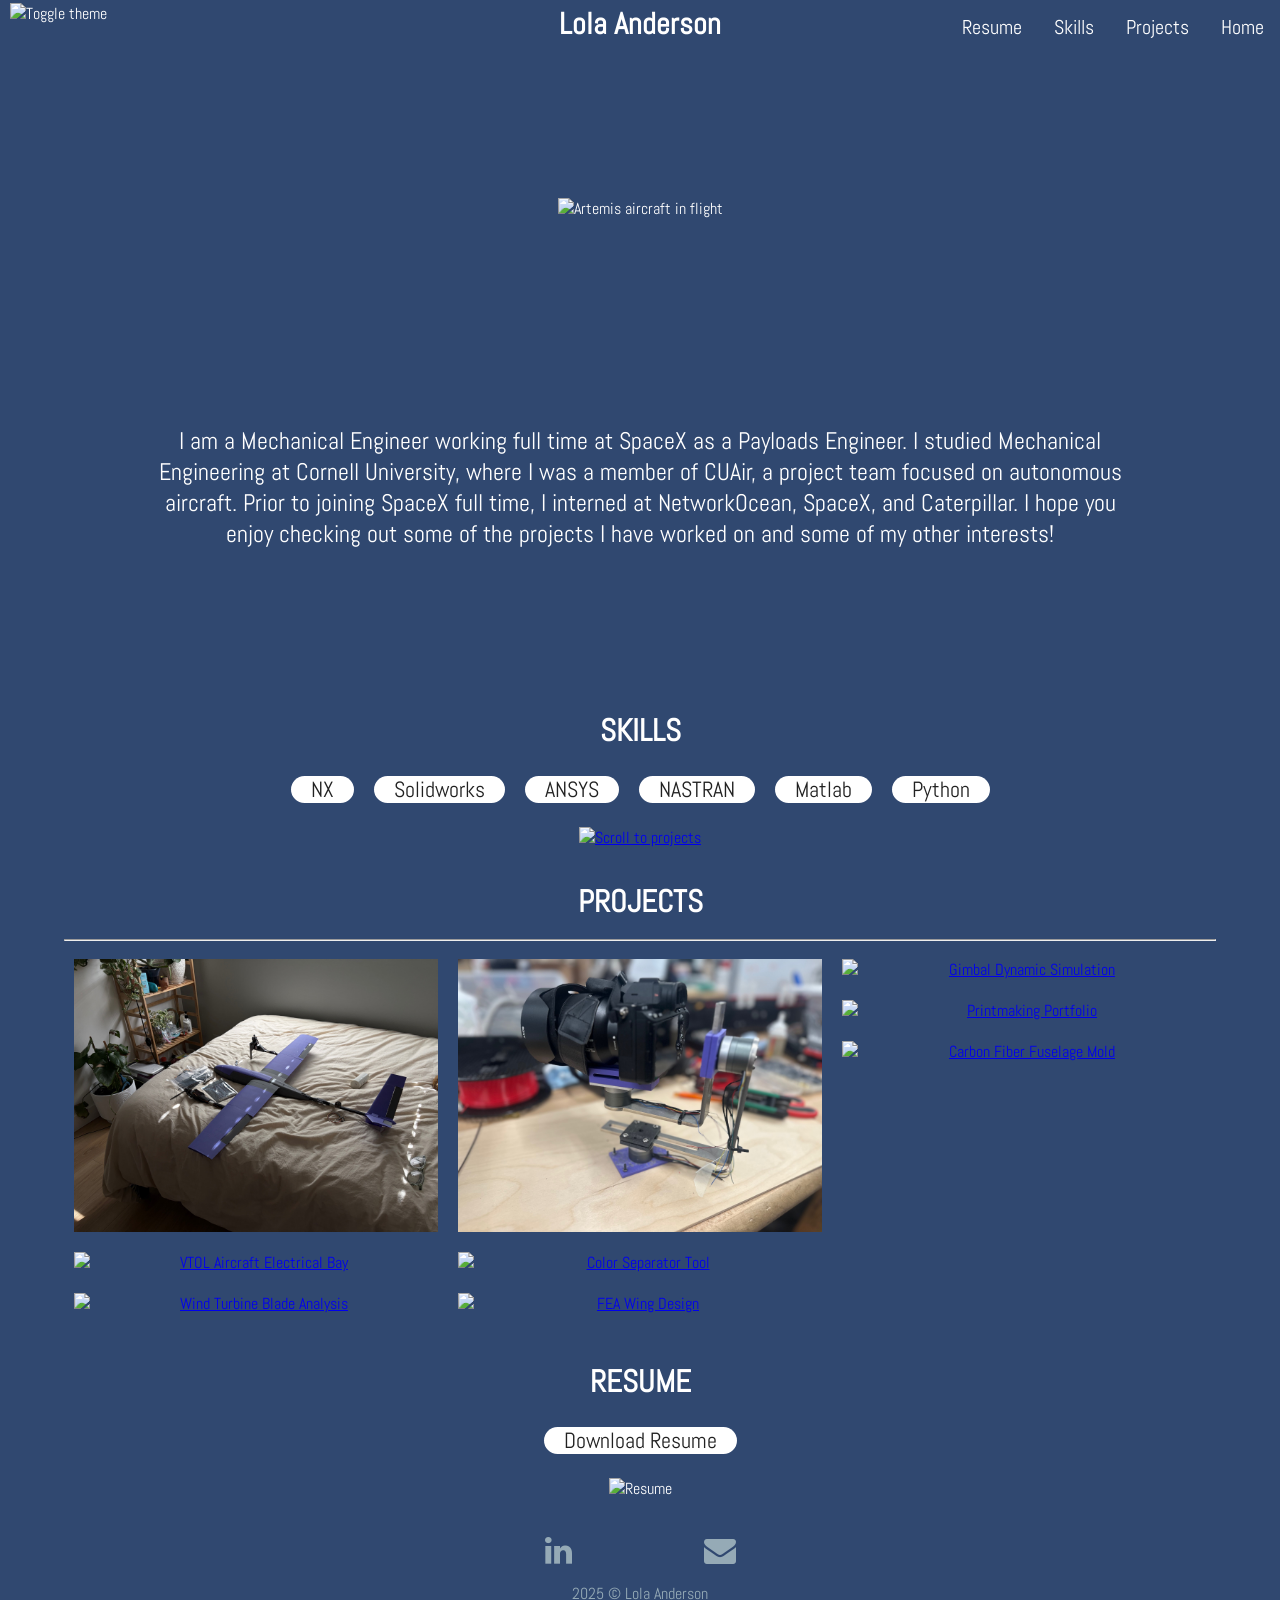
==== index.htm @ 876ce990 "Update About Me section" ====
<!DOCTYPE html>
<html lang="en">
<head>
    <meta charset="UTF-8">
    <meta name="viewport" content="width=device-width, initial-scale=1">
    <meta name="description" content="Lola Anderson - Mechanical Engineering student at Cornell University. Portfolio showcasing engineering projects and creative work.">
    <title>Lola Anderson | Portfolio</title>
    <link rel="icon" type="image/x-icon" href="favicon.ico">
    <link rel="stylesheet" href="https://fonts.googleapis.com/css?family=Abel&display=swap">
    <link rel="stylesheet" href="https://cdnjs.cloudflare.com/ajax/libs/font-awesome/4.7.0/css/font-awesome.min.css">
    <link rel="stylesheet" href="styles.css">
</head>
<body>
    <!-- Navigation -->
    <nav class="topnav" id="myTopnav">
        <a href="index.htm">Home</a>
        <a href="#Projects">Projects</a>
        <a href="#Skills">Skills</a>
        <a href="#Resume">Resume</a>
        <a href="javascript:void(0);" class="icon" onclick="toggleMobileNav()">
            <i class="fa fa-bars"></i>
        </a>
        <div class="left">
            <img id="toggle"
                 src="icons_and_such/icons8-light-mode-78.png"
                 alt="Toggle theme"
                 class="toggle-button"
                 onclick="toggleLightMode()"
                 width="45">
        </div>
        <div class="center">Lola Anderson</div>
    </nav>

    <!-- Hero Section -->
    <section class="row">
        <div class="col1">
            <img src="project_photos/artemis-flying-full.png"
                 alt="Artemis aircraft in flight"
                 style="height: var(--plane-height);">
        </div>
        <div class="col2">
            I am a Mechanical Engineer working full time at SpaceX as a Payloads Engineer.
            I studied Mechanical Engineering at Cornell University, where I was a member of
            CUAir, a project team focused on autonomous aircraft. Prior to joining SpaceX full
            time, I interned at NetworkOcean, SpaceX, and Caterpillar. I hope you enjoy
            checking out some of the projects I have worked on and some of my other interests!
        </div>
    </section>

    <!-- Skills Section -->
    <section class="main" id="content">
        <h2 id="Skills">SKILLS</h2>
        <span class="tag-cloud">NX</span>
        <span class="tag-cloud">Solidworks</span>
        <span class="tag-cloud">ANSYS</span>
        <span class="tag-cloud">NASTRAN</span>
        <span class="tag-cloud">Matlab</span>
        <span class="tag-cloud">Python</span>

        <a href="#Projects">
            <p style="text-align: center;">
                <img id="next"
                     src="icons_and_such/icons8-chevron-down-white.png"
                     alt="Scroll to projects"
                     style="height: 5vh; width: 5vh;">
            </p>
        </a>
    </section>

    <!-- Projects Section -->
    <section class="main" id="Projects">
        <h2>PROJECTS</h2>
        <hr>

        <div class="row-proj">
            <!-- Column 1 (Left) -->
            <div class="portfolio_col">
                <a href="dragonfly.html">
                    <div class="container">
                        <img src="project_photos/Dragonfly/IMG_1763.JPG" alt="Dragonfly Project" class="image">
                        <div class="middle">
                            <div class="text">Dragonfly Project</div>
                        </div>
                    </div>
                </a>

                <a href="electrical-bay.html">
                    <div class="container">
                        <img src="project_photos/ebay/DSC05755.JPG" alt="VTOL Aircraft Electrical Bay" class="image">
                        <div class="middle">
                            <div class="text">Custom VTOL Aircraft Electrical Bay</div>
                        </div>
                    </div>
                </a>

                <a href="blade-design.html">
                    <div class="container">
                        <img src="project_photos/Blade_design_project/stress_ansys.jpg" alt="Wind Turbine Blade Analysis" class="image">
                        <div class="middle">
                            <div class="text">Wind Turbine Blade Design, Optimization, and Testing</div>
                        </div>
                    </div>
                </a>
            </div>

            <!-- Column 2 (Middle) -->
            <div class="portfolio_col">
                <a href="gimbal.htm">
                    <div class="container">
                        <img src="project_photos/CameraTracker/IMG_8154.jpeg" alt="2.5 Axis Camera Gimbal" class="image">
                        <div class="middle">
                            <div class="text">2.5 Axis Gimbal</div>
                        </div>
                    </div>
                </a>

                <a href="color-seperator.html">
                    <div class="container">
                        <img src="project_photos/color_seperator/color_seperator.jpg" alt="Color Separator Tool" class="image">
                        <div class="middle">
                            <div class="text">Image Color Seperator for Risograph Printmaking</div>
                        </div>
                    </div>
                </a>

                <a href="fea-wing-des-page.html">
                    <div class="container">
                        <img src="project_photos/FEAWINGDES.jpg" alt="FEA Wing Design" class="image">
                        <div class="middle">
                            <div class="text">FEA on Plane Wing using ANSYS Optislang</div>
                        </div>
                    </div>
                </a>
            </div>

            <!-- Column 3 (Right) -->
            <div class="portfolio_col">
                <a href="dynamic-sim.html">
                    <div class="container">
                        <img src="project_photos/IDGIMBALMODEL.jpg" alt="Gimbal Dynamic Simulation" class="image">
                        <div class="middle">
                            <div class="text">Dynamic Simulation of Free Gimbal</div>
                        </div>
                    </div>
                </a>

                <a href="print-making.html">
                    <div class="container">
                        <img src="project_photos/print_making/IMG_6790.jpg" alt="Printmaking Portfolio" class="image">
                        <div class="middle">
                            <div class="text">Printmaking</div>
                        </div>
                    </div>
                </a>

                <a href="carbon-fiber-fuse.html">
                    <div class="container">
                        <img src="project_photos/fusemold2.png" alt="Carbon Fiber Fuselage Mold" class="image">
                        <div class="middle">
                            <div class="text">Carbon Fiber Fuselage Mold</div>
                        </div>
                    </div>
                </a>
            </div>
        </div>

        <!-- Resume Section -->
        <h2 id="Resume">RESUME</h2>
        <div style="text-align: center; margin-top: 10px;">
            <a href="Lola_Resume_March_2025__Website.pdf" download>
                <span class="tag-cloud">Download Resume</span>
            </a>
        </div>
        <p style="text-align: center;">
            <img src="resume.jpg" alt="Resume" style="width: var(--resume-width);">
        </p>
    </section>

    <!-- Footer -->
    <footer class="footer">
        <a href="https://www.linkedin.com/in/lola-anderson" aria-label="LinkedIn">
            <i class="fa fa-linkedin fa-2x" style="margin-right: 5%;"></i>
        </a>
        <a href="mailto:lra57@cornell.edu" aria-label="Email">
            <i class="fa fa-envelope fa-2x" style="margin-left: 5%;"></i>
        </a>
        <p>2025 &copy; Lola Anderson</p>
    </footer>

    <script src="js/main.js"></script>
</body>
</html>
---- styles.css ----
/**
 * Lola Anderson Portfolio - Main Stylesheet
 * A responsive portfolio website with dark/light theme support
 */

/* ==========================================================================
   CSS Custom Properties (Variables)
   ========================================================================== */

:root {
    /* Colors */
    --color-primary: #304870;
    --color-primary-light: #D4E9FF;
    --color-text: #ffffff;
    --color-background: #304870;
    --color-navbar: #304870;
    --color-navbar-text: #ffffff;
    --color-tag-bg: #ffffff;
    --color-tag-text: #212121;
    --color-footer: #95AAB6;

    /* Typography */
    --font-size-about: 1.7vw;
    --font-size-skills: 3.5vh;
    --font-size-tag: 2.5vh;
    --font-size-project: 1.5vw;
    --font-size-h1: 1.7vw;
    --font-size-subtitle: 1vw;

    /* Layout */
    --resume-width: 50vw;
    --plane-height: 22vw;
    --project-width: 100%;
    --project-image-size: 40%;
}

/* Light Mode Theme */
.light-mode {
    --color-text: #253450;
    --color-background: #ffffff;
    --color-navbar: #ffffff;
    --color-navbar-text: #304870;
    --color-tag-bg: #304870;
    --color-tag-text: #ffffff;
}

/* ==========================================================================
   Base Styles
   ========================================================================== */

*,
*::before,
*::after {
    box-sizing: border-box;
}

html {
    scroll-behavior: smooth;
}

body {
    font-family: 'Abel', sans-serif;
    margin: 0 auto;
    text-align: center;
    color: var(--color-text);
    background-color: var(--color-background);
    display: flex;
    flex-direction: column;
    align-items: center;
    justify-content: center;
}

::selection {
    color: var(--color-primary);
    background: var(--color-primary-light);
}

::-moz-selection {
    color: var(--color-primary);
    background: var(--color-primary-light);
}

/* ==========================================================================
   Navigation
   ========================================================================== */

.topnav {
    position: fixed;
    top: 0;
    left: 0;
    width: 100%;
    overflow: hidden;
    background-color: var(--color-navbar);
    z-index: 9999;
}

.topnav a {
    float: right;
    display: block;
    color: var(--color-navbar-text);
    text-align: right;
    padding: 14px 16px;
    text-decoration: none;
    font-size: 20px;
}

.topnav a:hover {
    background-color: #ddd;
    color: #000000;
}

.topnav .left {
    position: absolute;
    left: 0;
    padding-top: 3px;
    padding-left: 10px;
}

.topnav .center {
    position: absolute;
    top: 5px;
    left: 50%;
    transform: translateX(-50%);
    text-align: center;
    font-size: 30px;
    font-weight: bold;
}

.topnav .icon {
    display: none;
}

.toggle-button {
    cursor: pointer;
}

/* ==========================================================================
   Hero Section (About Me)
   ========================================================================== */

.row {
    display: flex;
    flex-wrap: wrap;
    text-align: center;
    justify-content: center;
    align-items: center;
    height: 77vh;
    padding-top: 12vh;
    padding-bottom: 6vh;
    max-width: 100%;
    overflow: hidden;
}

.col1 {
    flex: 50%;
    text-align: center;
    justify-content: center;
    width: 100%;
    padding: 0 2vw;
}

.col2 {
    flex: 50%;
    text-align: left;
    justify-content: center;
    font-size: var(--font-size-about);
    width: 100%;
    padding: 0 3vw 0 0;
    word-wrap: break-word;
    white-space: normal;
}

/* ==========================================================================
   Main Content Area
   ========================================================================== */

.main {
    width: 90%;
    text-align: center;
    margin: 0 auto;
}

/* ==========================================================================
   Skills Section
   ========================================================================== */

h2 {
    margin: 2vh auto;
    text-align: center;
    font-size: var(--font-size-skills);
}

.tag-cloud {
    display: inline-block;
    color: var(--color-tag-text);
    font-size: var(--font-size-tag);
    padding: 0 20px;
    border-radius: 25px;
    background-color: var(--color-tag-bg);
    margin: 8px;
    text-align: center;
}

/* ==========================================================================
   Project Grid
   ========================================================================== */

.row-proj {
    display: flex;
    flex-wrap: wrap;
    text-align: center;
    justify-content: center;
    margin: 0 auto;
    padding: 10px 0;
}

.portfolio_col {
    flex: 30%;
    text-align: center;
    justify-content: center;
    padding: 0 10px;
    margin: 0 auto;
}

/* Project Card Hover Effect */
.container {
    position: relative;
    width: 100%;
    padding-bottom: 20px;
    text-align: center;
    margin: 0 auto;
}

.container .image {
    opacity: 1;
    display: block;
    width: var(--project-width);
    height: auto;
    transition: opacity 0.5s ease;
    backface-visibility: hidden;
    position: relative;
    text-align: center;
}

.container .middle {
    transition: opacity 0.5s ease;
    opacity: 0;
    position: absolute;
    top: 50%;
    left: 50%;
    transform: translate(-50%, -57.5%);
}

.container:hover .image {
    opacity: 0.3;
}

.container:hover .middle {
    opacity: 0.8;
}

.container .text {
    background-color: var(--color-primary);
    color: #ffffff;
    font-size: var(--font-size-project);
    padding: 16px 10px;
}

/* ==========================================================================
   Project Detail Pages
   ========================================================================== */

.project-section {
    margin-top: 10vh;
    margin-bottom: 10vh;
}

.h1 {
    font-size: var(--font-size-h1);
}

.subtitle {
    font-size: var(--font-size-subtitle);
}

.proj-text {
    width: 70%;
    text-align: left;
    margin: 0 auto;
    font-size: 22px;
}

.proj-header-image {
    text-align: center;
    margin: 0 auto;
}

/* Two-Column Layout for Project Images */
.proj-row {
    display: flex;
    flex-wrap: wrap;
    padding: 0 4px;
    width: 70%;
    text-align: center;
    margin: 0 auto;
}

.proj-column-two {
    flex: 50%;
    max-width: 50%;
    padding: 0 4px;
}

.proj-column-two img {
    margin-top: 8px;
    vertical-align: middle;
    width: 100%;
}

/* PDF Embed */
.pdf {
    width: 100%;
    aspect-ratio: 4 / 3;
}

/* ==========================================================================
   Footer
   ========================================================================== */

.footer {
    width: 100%;
    padding: 20px 0;
    text-align: center;
}

.footer a {
    text-decoration: none;
}

.footer i {
    color: var(--color-footer);
    transition: opacity 0.3s ease;
}

.footer i:hover {
    opacity: 0.7;
}

.footer p {
    color: var(--color-footer);
}

/* ==========================================================================
   Responsive Design
   ========================================================================== */

/* Mobile Navigation */
@media screen and (max-width: 1000px) {
    .topnav a {
        display: none;
    }

    .topnav a.icon {
        float: right;
        display: block;
    }

    .topnav.responsive {
        position: fixed;
        top: 0;
        left: 0;
        width: 100%;
        padding-top: 40px;
        overflow: hidden;
        background-color: var(--color-navbar);
        z-index: 9999;
    }

    .topnav.responsive .icon {
        position: absolute;
        right: 0;
        top: 0;
    }

    .topnav.responsive a {
        float: none;
        display: block;
        text-align: center;
    }
}

/* Large Screens */
@media screen and (max-width: 1350px) {
    :root {
        --font-size-tag: 2.4vh;
        --resume-width: 50vw;
        --plane-height: 28vw;
        --font-size-about: 1.9vw;
        --font-size-skills: 3.4vh;
    }

    .col1 {
        flex: 100%;
    }

    .col2 {
        flex: 100%;
        text-align: center;
        padding: 3vh 3vw 0;
        margin-left: 12vh;
        margin-right: 12vh;
    }
}

/* Medium-Large Screens */
@media screen and (max-width: 1200px) {
    :root {
        --font-size-tag: 2.3vh;
        --resume-width: 55vw;
        --plane-height: 30vw;
        --font-size-about: 2.1vw;
        --font-size-skills: 3.3vh;
        --project-image-size: 70%;
    }

    .col1 {
        flex: 100%;
    }

    .col2 {
        flex: 100%;
        text-align: center;
        padding: 3vh 3vw 0;
        margin-left: 14vh;
        margin-right: 14vh;
        position: relative;
    }
}

/* Medium Screens */
@media screen and (max-width: 1000px) {
    :root {
        --font-size-tag: 2.3vh;
        --resume-width: 60vw;
        --plane-height: 30vw;
        --font-size-about: 2.3vw;
        --font-size-skills: 3.2vh;
        --font-size-project: 1.9vw;
    }

    .col1 {
        flex: 100%;
    }

    .col2 {
        flex: 100%;
        text-align: center;
        padding: 3vh 3vw 0;
        margin-left: 5vw;
        margin-right: 5vw;
    }
}

/* Small-Medium Screens */
@media screen and (max-width: 800px) {
    :root {
        --font-size-tag: 2.4vh;
        --resume-width: 65vw;
        --plane-height: 38vw;
        --font-size-about: 2.5vw;
        --font-size-skills: 3.1vh;
    }

    .col1 {
        flex: 100%;
    }

    .col2 {
        flex: 100%;
        text-align: center;
        padding: 3vh 3vw;
        margin-left: 3vw;
        margin-right: 3vw;
    }
}

/* Tablet Portrait */
@media screen and (max-width: 750px) {
    :root {
        --font-size-project: 2.5vw;
        --project-width: 70%;
    }

    .portfolio_col {
        flex: 100%;
        text-align: center;
        position: relative;
        left: 50%;
        transform: translateX(-50%);
    }
}

/* Small Tablets */
@media screen and (max-width: 700px) {
    :root {
        --font-size-tag: 2.4vh;
        --resume-width: 65vw;
        --plane-height: 37vw;
        --font-size-about: 2.65vw;
        --font-size-skills: 3.1vh;
    }

    .row {
        height: 72vh;
    }

    .col1 {
        flex: 100%;
    }

    .col2 {
        flex: 100%;
        text-align: center;
        padding: 3vh 3vw;
        margin-left: 3vw;
        margin-right: 3vw;
    }
}

/* Large Phones */
@media screen and (max-width: 600px) {
    :root {
        --font-size-tag: 2.3vh;
        --resume-width: 70vw;
        --plane-height: 45vw;
        --font-size-about: 3vw;
        --font-size-skills: 2.9vh;
        --font-size-project: 3vw;
    }

    .col1 {
        flex: 100%;
    }

    .col2 {
        flex: 100%;
        text-align: center;
        padding: 2vh 3vw 0;
        margin-left: 3vw;
        margin-right: 3vw;
    }
}

/* Medium Phones */
@media screen and (max-width: 500px) {
    :root {
        --font-size-tag: 2.4vh;
        --resume-width: 65vw;
        --plane-height: 41vw;
        --font-size-about: 3.5vw;
        --font-size-skills: 3.1vh;
    }

    .row {
        height: 72vh;
    }

    .col1 {
        flex: 100%;
    }

    .col2 {
        flex: 100%;
        text-align: center;
        padding: 3vh 3vw 0;
        margin-left: 3vw;
        margin-right: 3vw;
    }
}

/* Small Phones */
@media screen and (max-width: 420px) {
    :root {
        --font-size-tag: 2.3vh;
        --resume-width: 70vw;
        --plane-height: 45vw;
        --font-size-about: 3.7vw;
        --font-size-skills: 2.9vh;
    }

    .row {
        height: 70vh;
        padding-top: 10vh;
        padding-bottom: 3vh;
    }

    .col1 {
        flex: 100%;
    }

    .col2 {
        flex: 100%;
        text-align: center;
        padding: 0 3vw;
        margin-left: 3vw;
        margin-right: 3vw;
    }
}
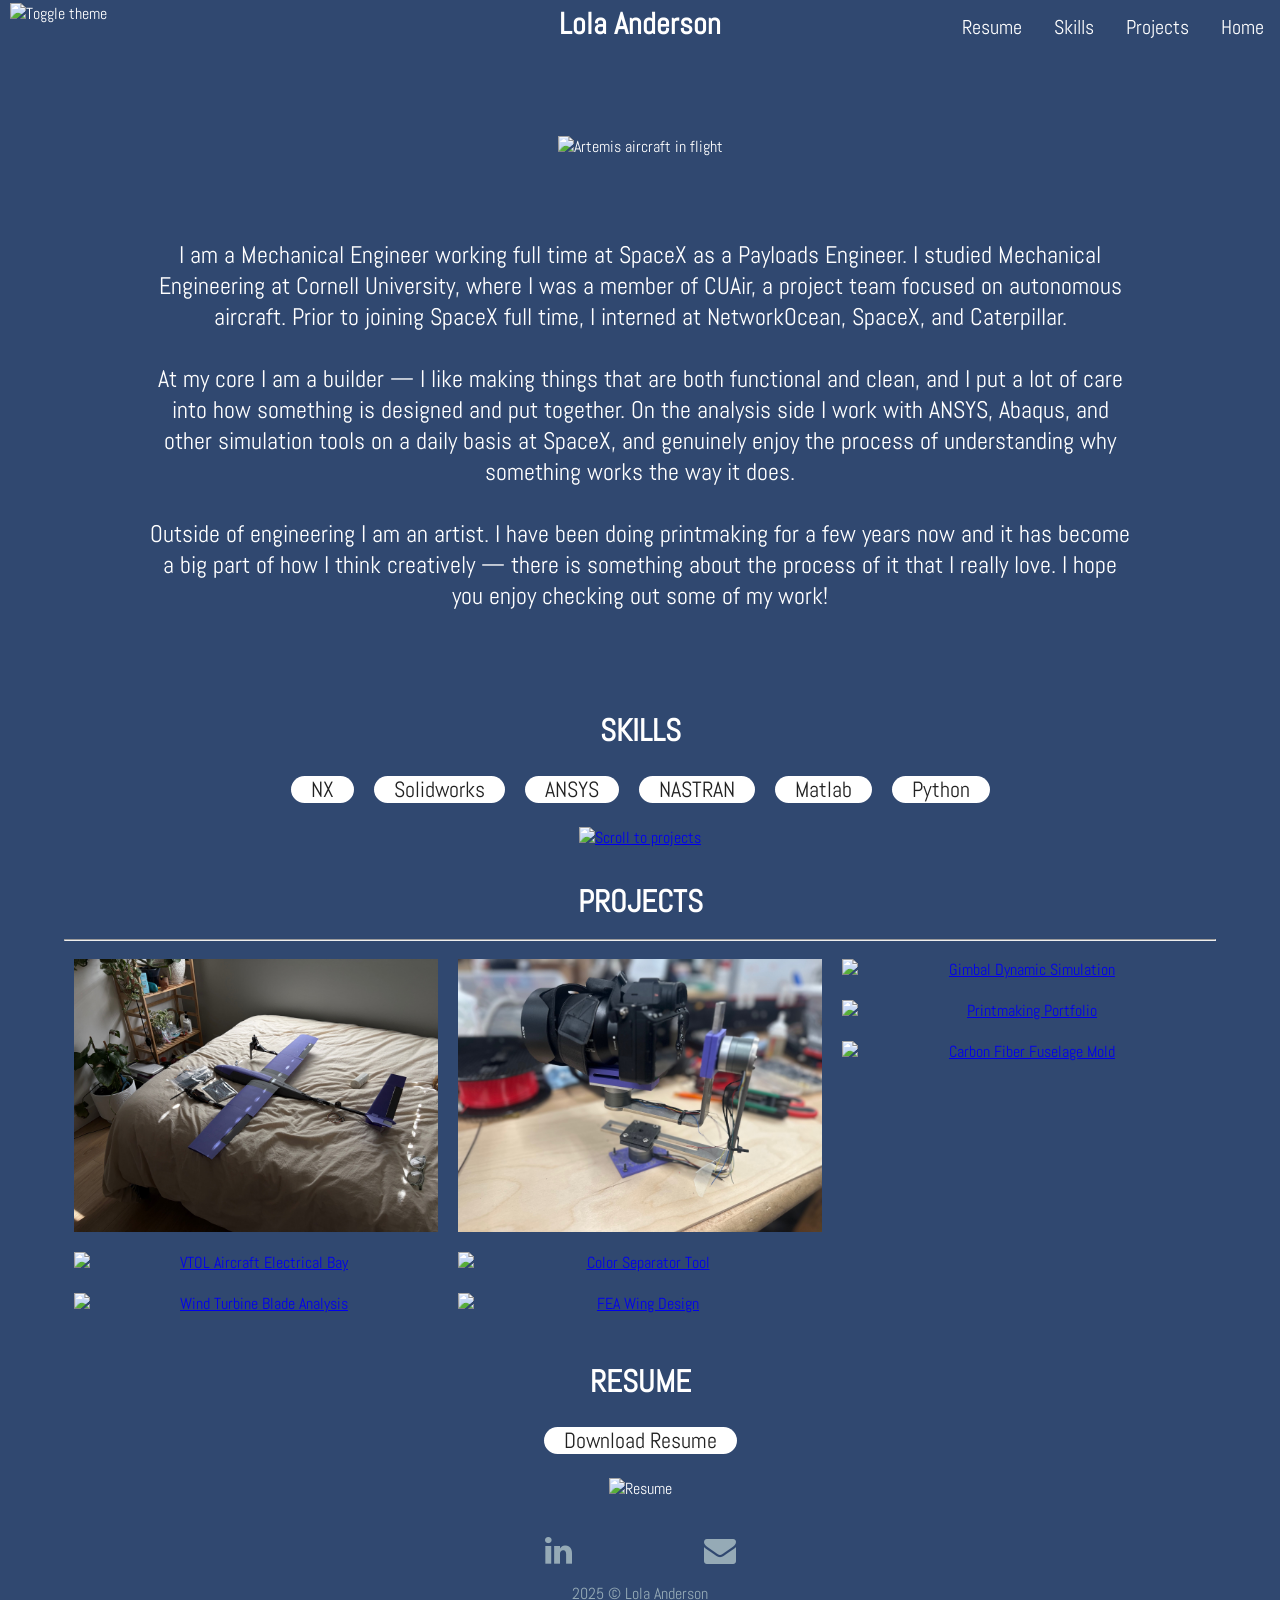
==== commit 805febab: "Expand About Me with builder, analysis, and artist sections" ====
--- a/index.htm
+++ b/index.htm
@@ -42,8 +42,18 @@
             I am a Mechanical Engineer working full time at SpaceX as a Payloads Engineer.
             I studied Mechanical Engineering at Cornell University, where I was a member of
             CUAir, a project team focused on autonomous aircraft. Prior to joining SpaceX full
-            time, I interned at NetworkOcean, SpaceX, and Caterpillar. I hope you enjoy
-            checking out some of the projects I have worked on and some of my other interests!
+            time, I interned at NetworkOcean, SpaceX, and Caterpillar.<br><br>
+
+            At my core I am a builder — I like making things that are both functional and
+            clean, and I put a lot of care into how something is designed and put together.
+            On the analysis side I work with ANSYS, Abaqus, and other simulation tools on a
+            daily basis at SpaceX, and genuinely enjoy the process of understanding why
+            something works the way it does.<br><br>
+
+            Outside of engineering I am an artist. I have been doing printmaking for a few
+            years now and it has become a big part of how I think creatively — there is
+            something about the process of it that I really love. I hope you enjoy checking
+            out some of my work!
         </div>
     </section>
 
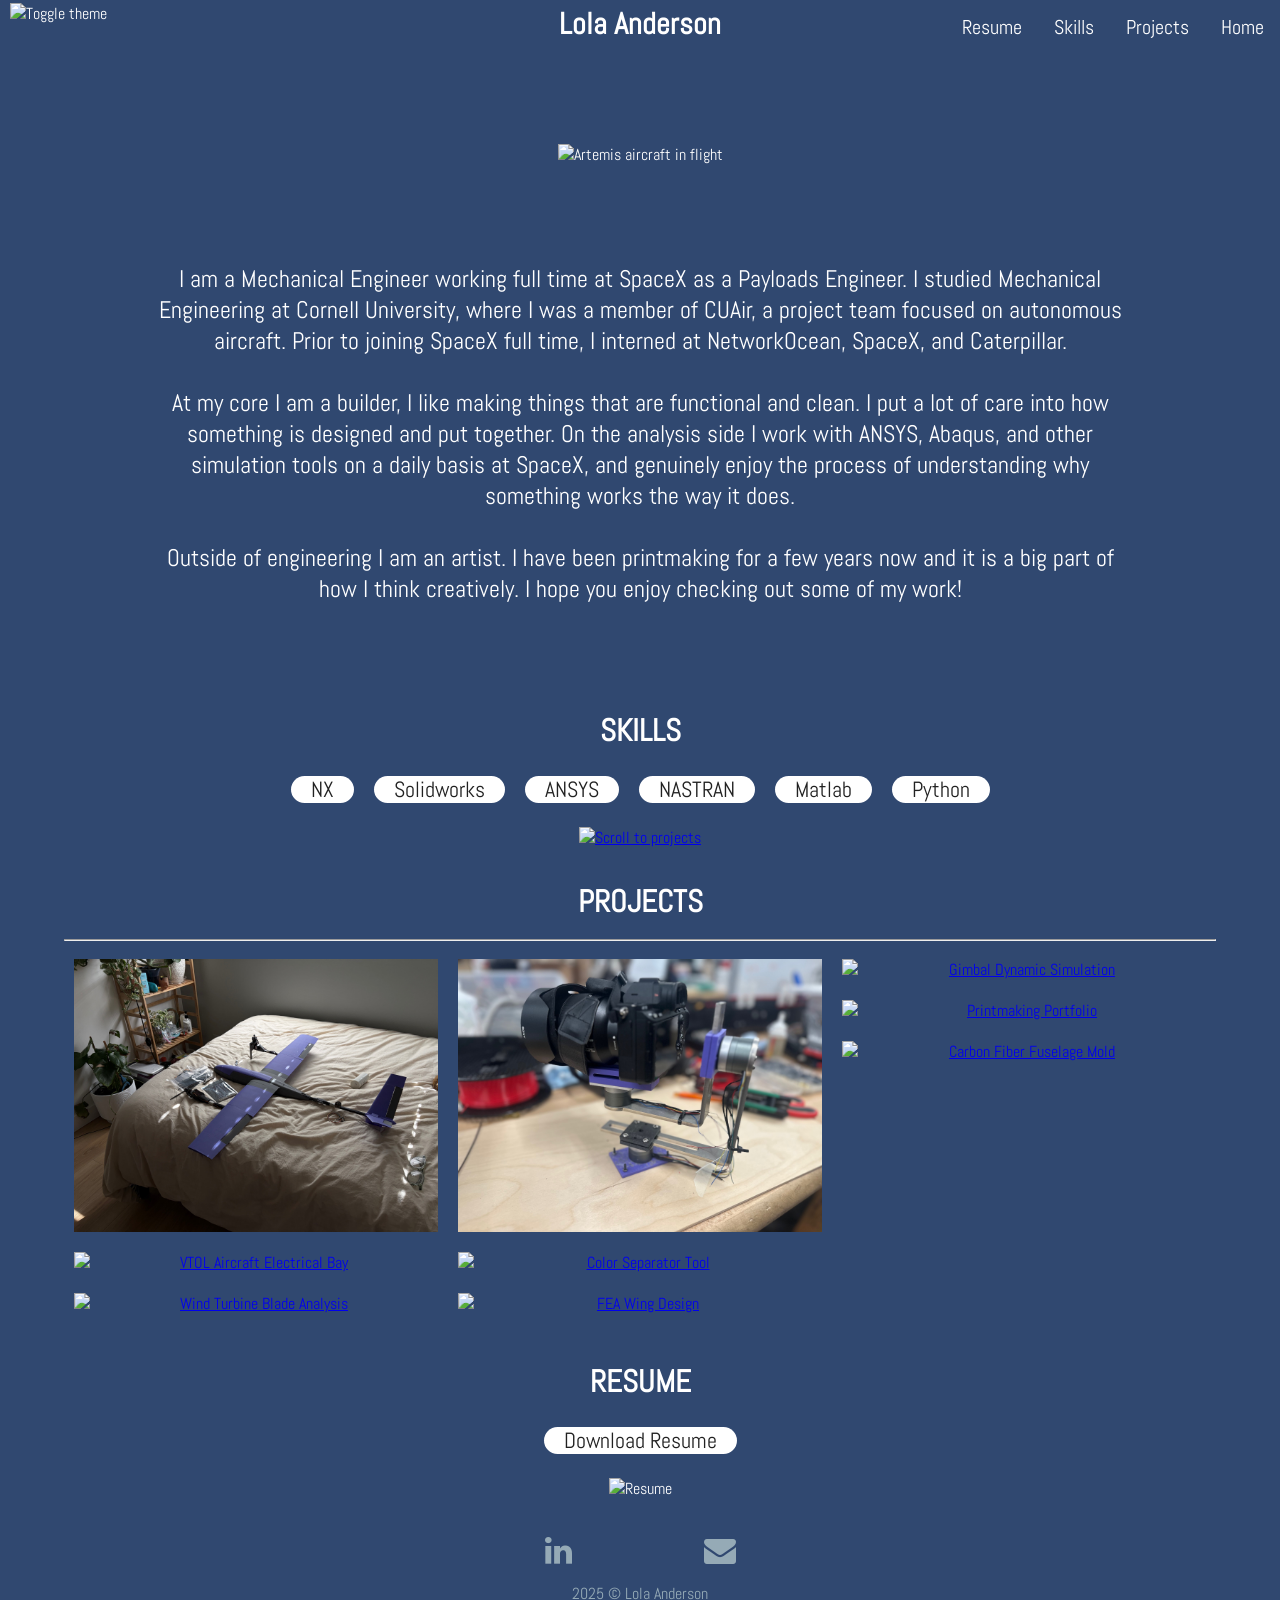
==== commit fe403a2d: "Update About Me text" ====
--- a/index.htm
+++ b/index.htm
@@ -44,15 +44,14 @@
             CUAir, a project team focused on autonomous aircraft. Prior to joining SpaceX full
             time, I interned at NetworkOcean, SpaceX, and Caterpillar.<br><br>
 
-            At my core I am a builder — I like making things that are both functional and
-            clean, and I put a lot of care into how something is designed and put together.
-            On the analysis side I work with ANSYS, Abaqus, and other simulation tools on a
-            daily basis at SpaceX, and genuinely enjoy the process of understanding why
-            something works the way it does.<br><br>
-
-            Outside of engineering I am an artist. I have been doing printmaking for a few
-            years now and it has become a big part of how I think creatively — there is
-            something about the process of it that I really love. I hope you enjoy checking
+            At my core I am a builder, I like making things that are functional and clean.
+            I put a lot of care into how something is designed and put together. On the
+            analysis side I work with ANSYS, Abaqus, and other simulation tools on a daily
+            basis at SpaceX, and genuinely enjoy the process of understanding why something
+            works the way it does.<br><br>
+
+            Outside of engineering I am an artist. I have been printmaking for a few years
+            now and it is a big part of how I think creatively. I hope you enjoy checking
             out some of my work!
         </div>
     </section>
--- a/styles.css
+++ b/styles.css
@@ -20,7 +20,7 @@
     --color-footer: #95AAB6;
 
     /* Typography */
-    --font-size-about: 1.7vw;
+    --font-size-about: 1.1vw;
     --font-size-skills: 3.5vh;
     --font-size-tag: 2.5vh;
     --font-size-project: 1.5vw;
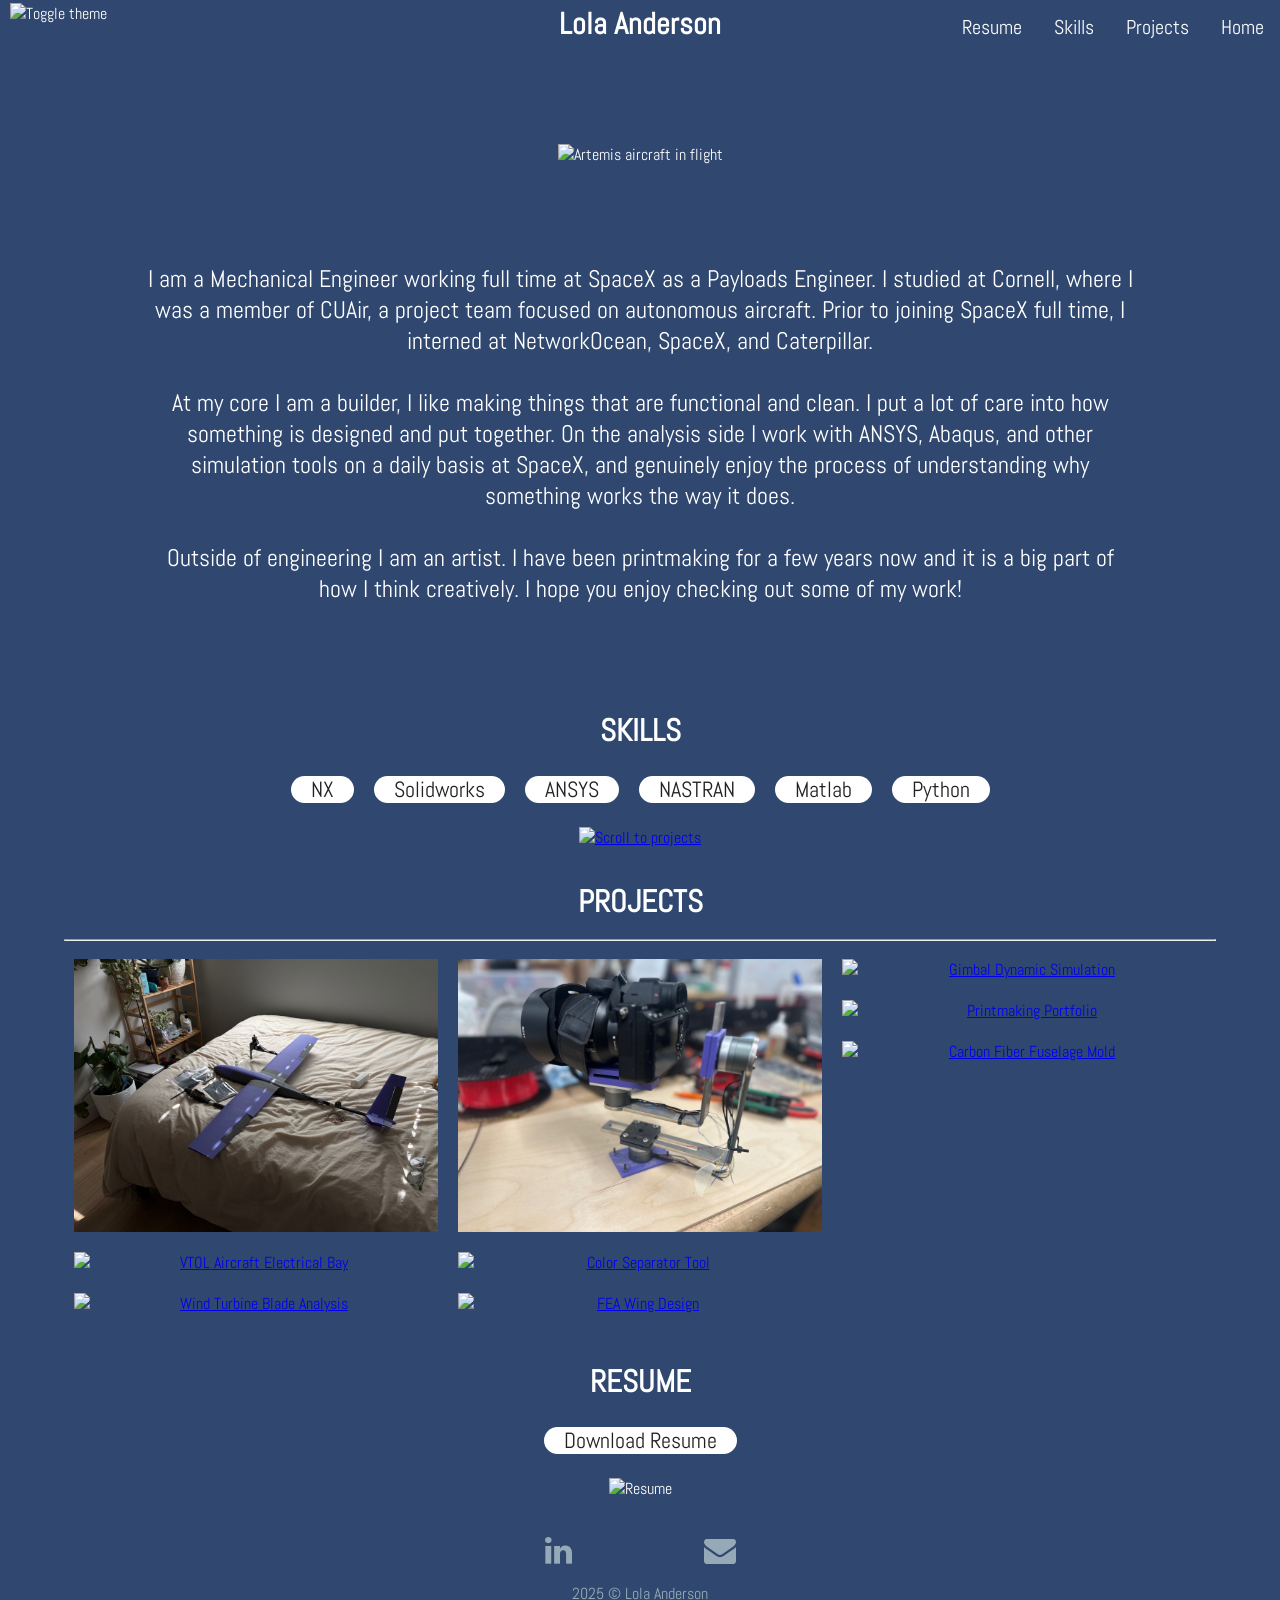
==== commit 60f77142: "Update About Me text" ====
--- a/index.htm
+++ b/index.htm
@@ -40,9 +40,9 @@
         </div>
         <div class="col2">
             I am a Mechanical Engineer working full time at SpaceX as a Payloads Engineer.
-            I studied Mechanical Engineering at Cornell University, where I was a member of
-            CUAir, a project team focused on autonomous aircraft. Prior to joining SpaceX full
-            time, I interned at NetworkOcean, SpaceX, and Caterpillar.<br><br>
+            I studied at Cornell, where I was a member of CUAir, a project team focused on
+            autonomous aircraft. Prior to joining SpaceX full time, I interned at
+            NetworkOcean, SpaceX, and Caterpillar.<br><br>
 
             At my core I am a builder, I like making things that are functional and clean.
             I put a lot of care into how something is designed and put together. On the
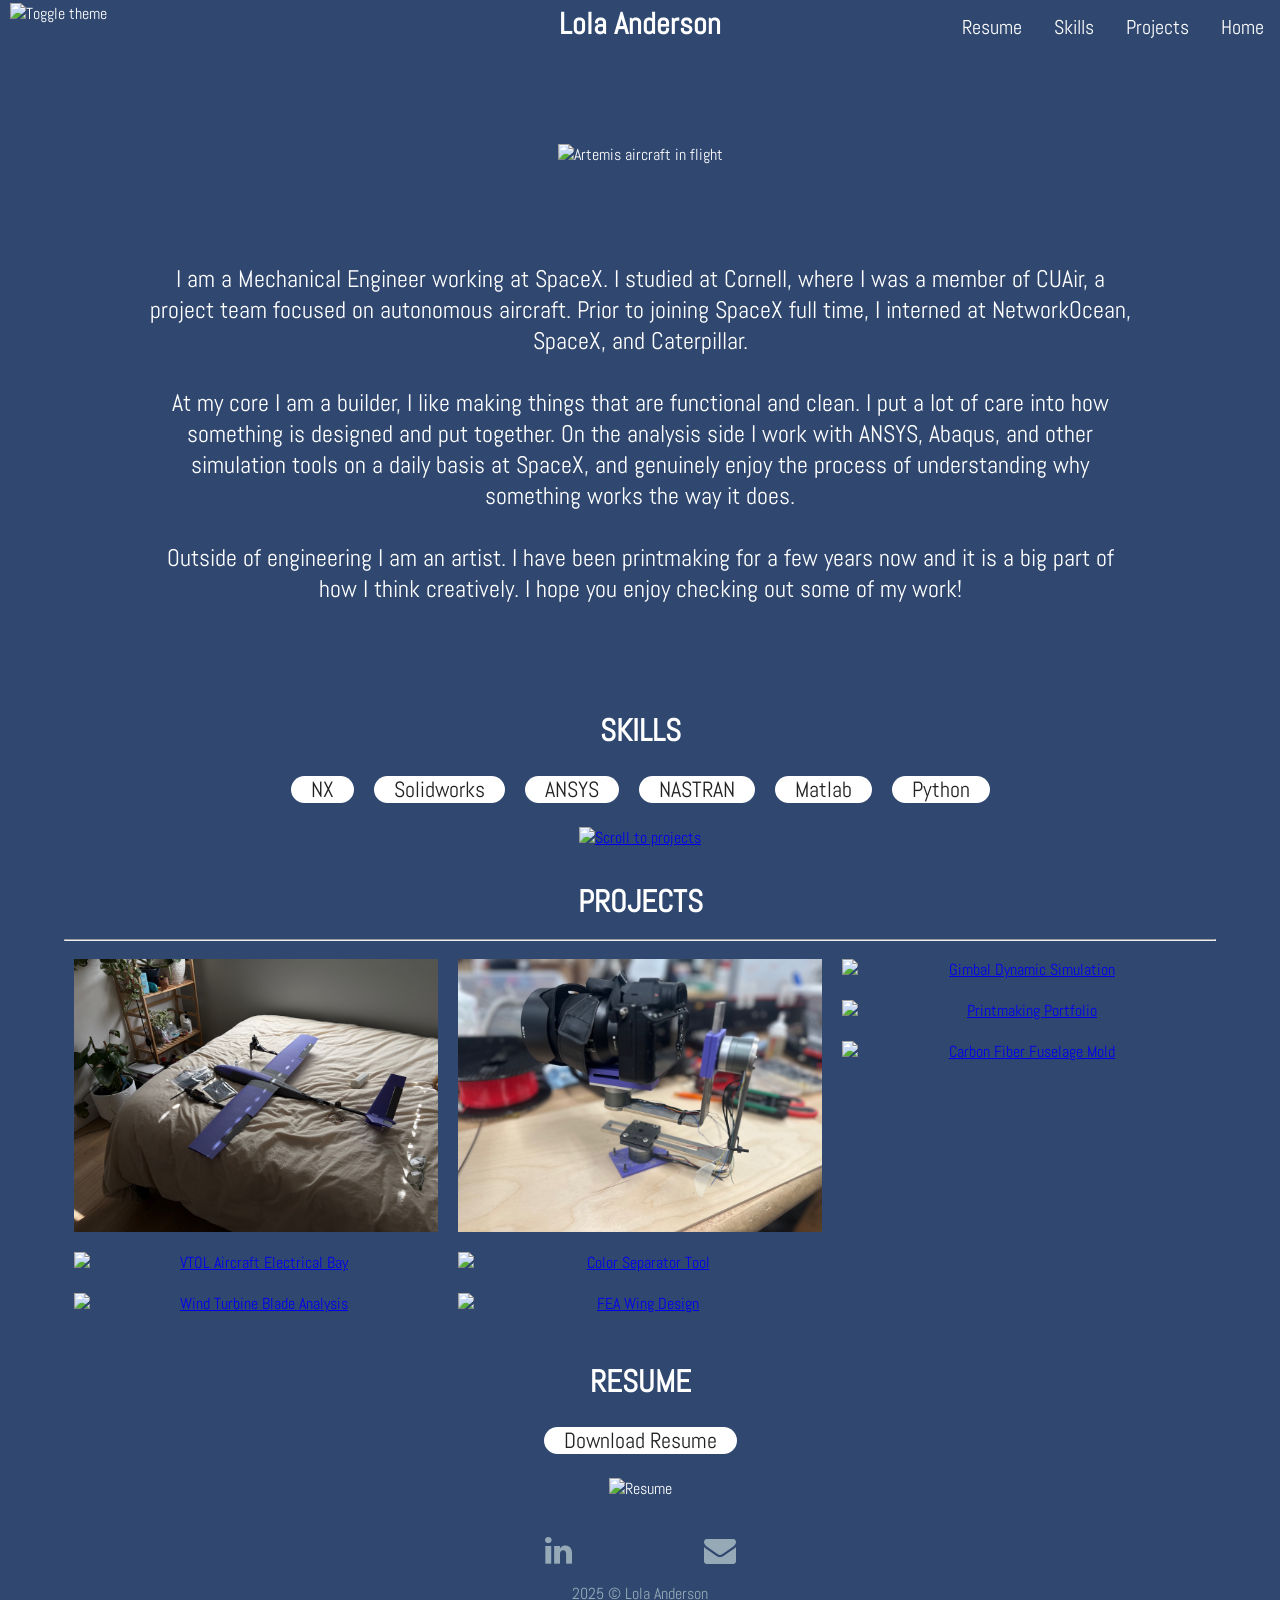
==== commit e36cc024: "Update About Me text" ====
--- a/index.htm
+++ b/index.htm
@@ -39,10 +39,9 @@
                  style="height: var(--plane-height);">
         </div>
         <div class="col2">
-            I am a Mechanical Engineer working full time at SpaceX as a Payloads Engineer.
-            I studied at Cornell, where I was a member of CUAir, a project team focused on
-            autonomous aircraft. Prior to joining SpaceX full time, I interned at
-            NetworkOcean, SpaceX, and Caterpillar.<br><br>
+            I am a Mechanical Engineer working at SpaceX. I studied at Cornell, where I was
+            a member of CUAir, a project team focused on autonomous aircraft. Prior to
+            joining SpaceX full time, I interned at NetworkOcean, SpaceX, and Caterpillar.<br><br>
 
             At my core I am a builder, I like making things that are functional and clean.
             I put a lot of care into how something is designed and put together. On the
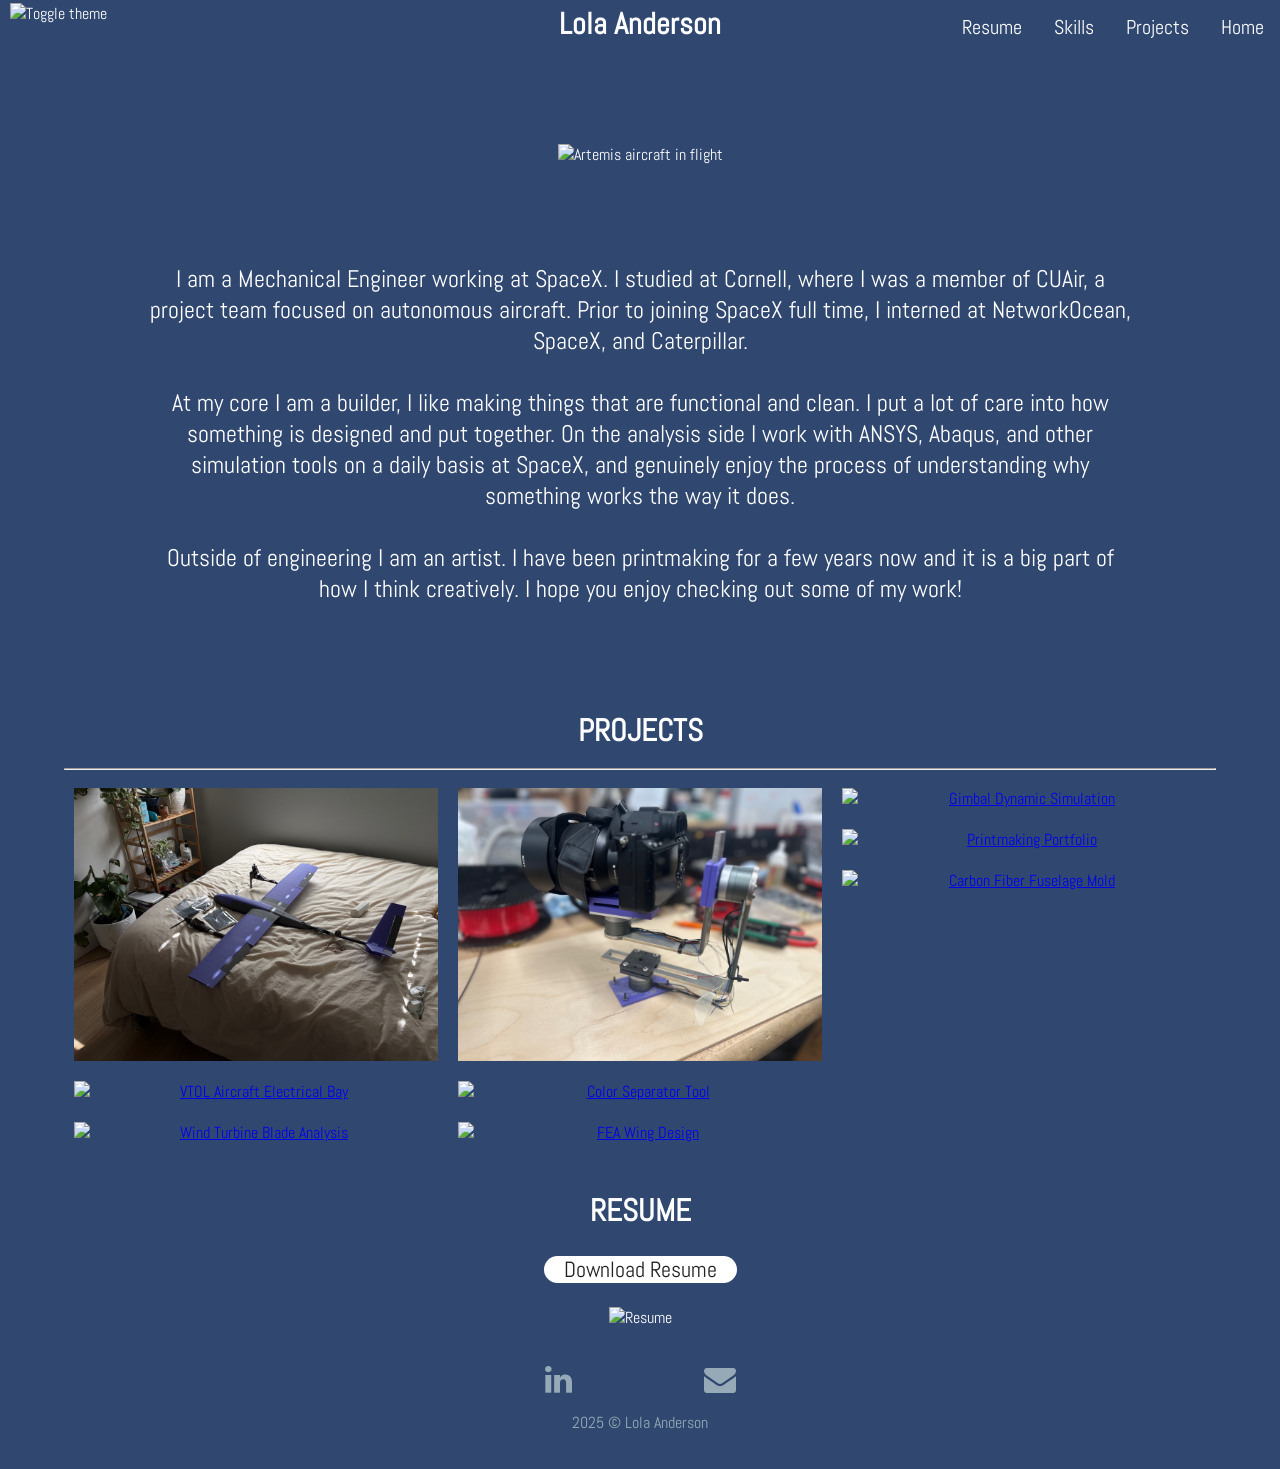
==== commit 8089ff6d: "Remove skills section" ====
--- a/index.htm
+++ b/index.htm
@@ -55,25 +55,6 @@
         </div>
     </section>
 
-    <!-- Skills Section -->
-    <section class="main" id="content">
-        <h2 id="Skills">SKILLS</h2>
-        <span class="tag-cloud">NX</span>
-        <span class="tag-cloud">Solidworks</span>
-        <span class="tag-cloud">ANSYS</span>
-        <span class="tag-cloud">NASTRAN</span>
-        <span class="tag-cloud">Matlab</span>
-        <span class="tag-cloud">Python</span>
-
-        <a href="#Projects">
-            <p style="text-align: center;">
-                <img id="next"
-                     src="icons_and_such/icons8-chevron-down-white.png"
-                     alt="Scroll to projects"
-                     style="height: 5vh; width: 5vh;">
-            </p>
-        </a>
-    </section>
 
     <!-- Projects Section -->
     <section class="main" id="Projects">
--- a/styles.css
+++ b/styles.css
@@ -20,7 +20,7 @@
     --color-footer: #95AAB6;
 
     /* Typography */
-    --font-size-about: 1.1vw;
+    --font-size-about: 1.3vw;
     --font-size-skills: 3.5vh;
     --font-size-tag: 2.5vh;
     --font-size-project: 1.5vw;
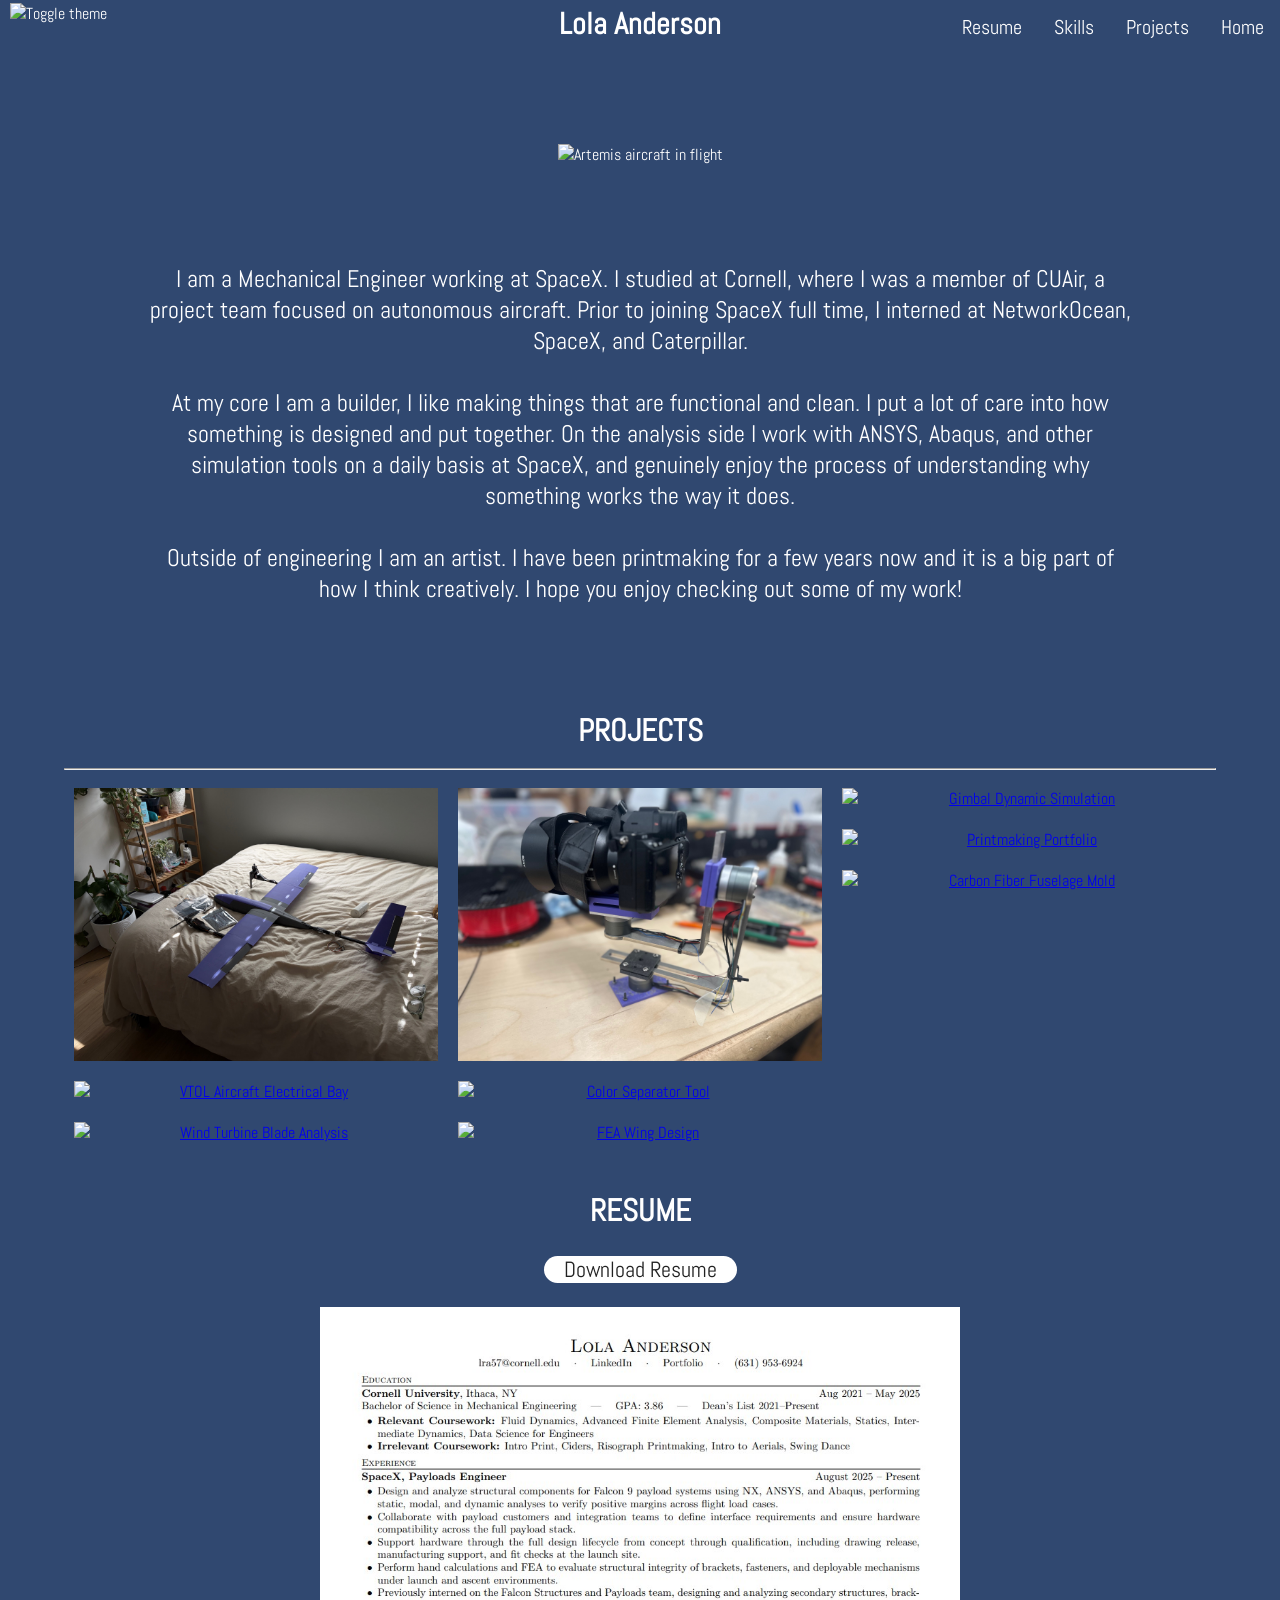
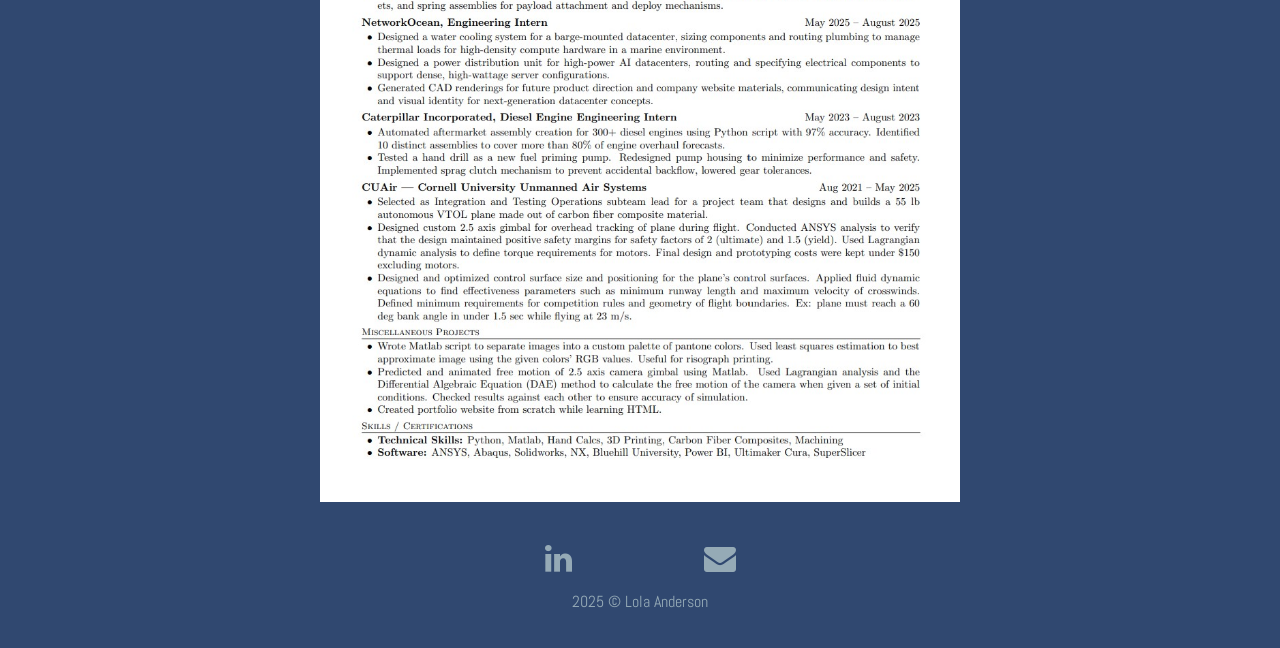
==== commit e12a4bcb: "Update email to lolaroseanderson1@gmail.com across all pages" ====
--- a/index.htm
+++ b/index.htm
@@ -170,7 +170,7 @@
         <a href="https://www.linkedin.com/in/lola-anderson" aria-label="LinkedIn">
             <i class="fa fa-linkedin fa-2x" style="margin-right: 5%;"></i>
         </a>
-        <a href="mailto:lra57@cornell.edu" aria-label="Email">
+        <a href="mailto:lolaroseanderson1@gmail.com" aria-label="Email">
             <i class="fa fa-envelope fa-2x" style="margin-left: 5%;"></i>
         </a>
         <p>2025 &copy; Lola Anderson</p>
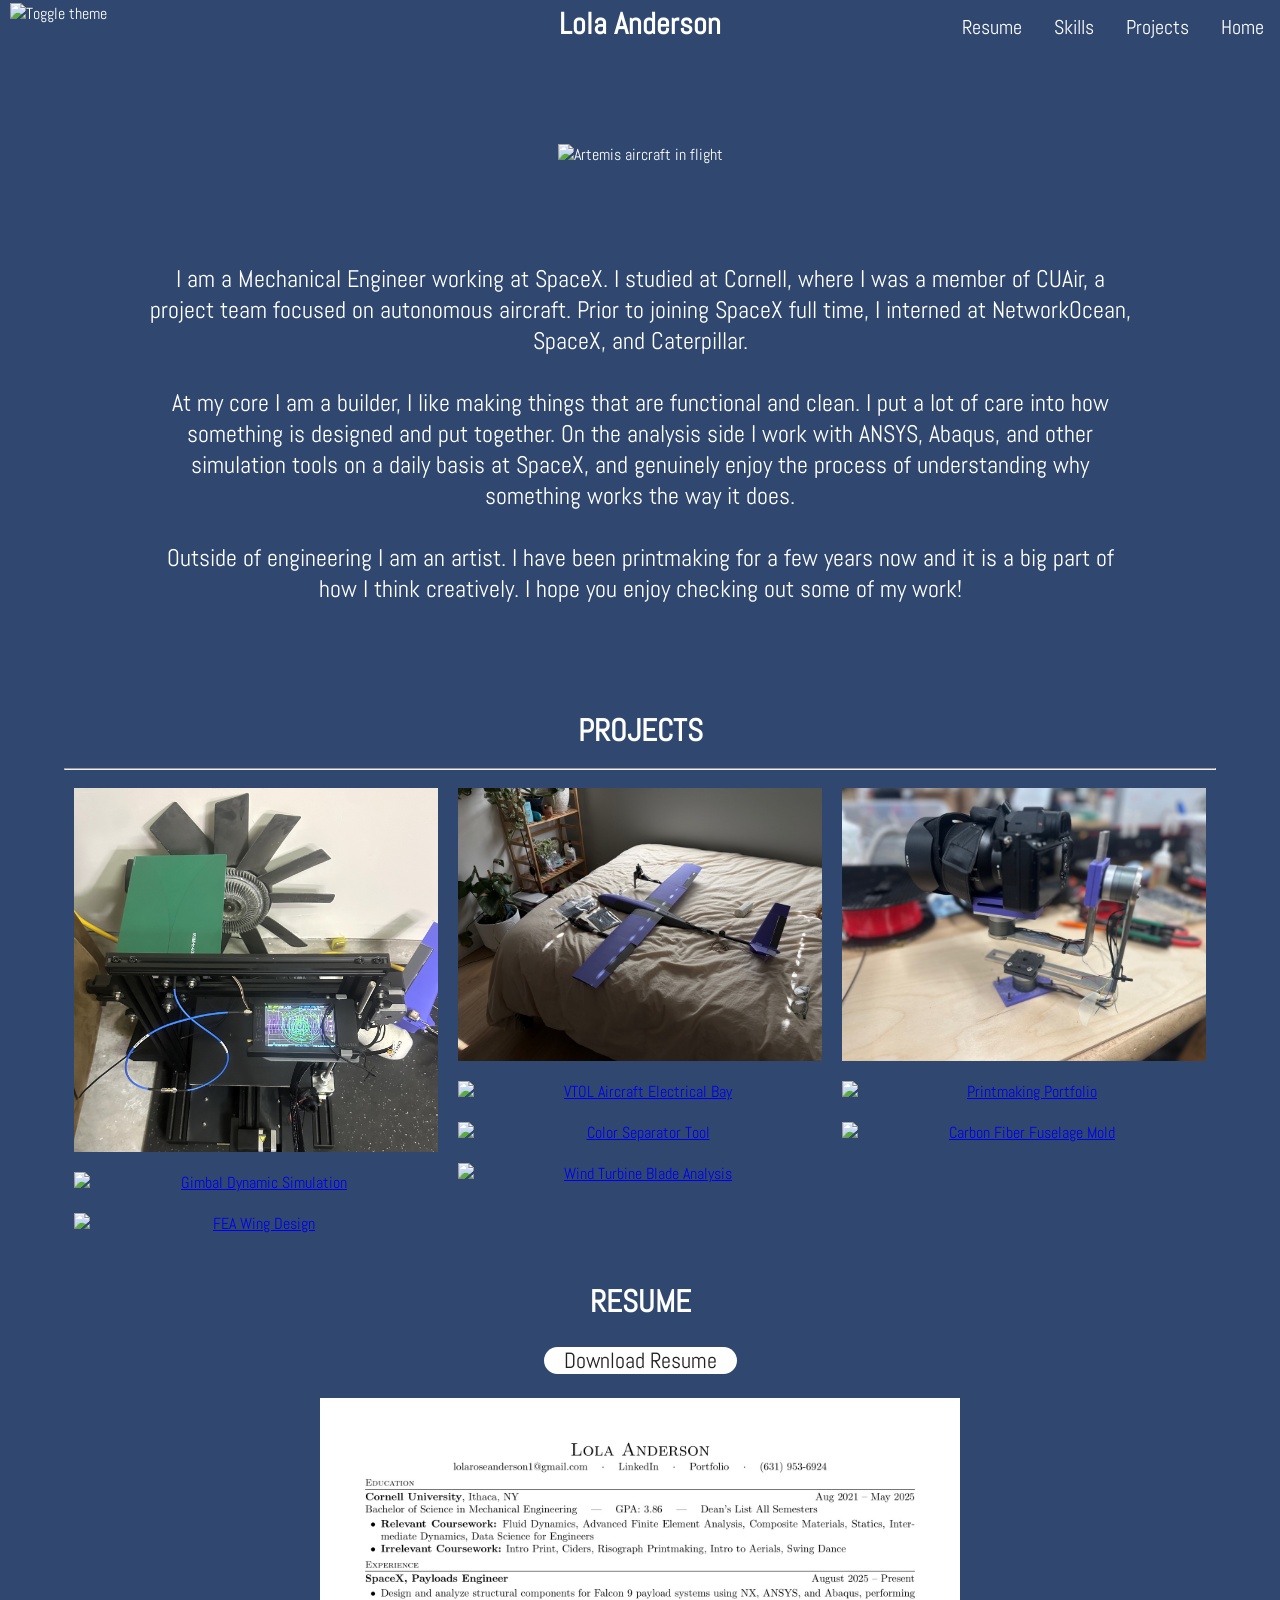
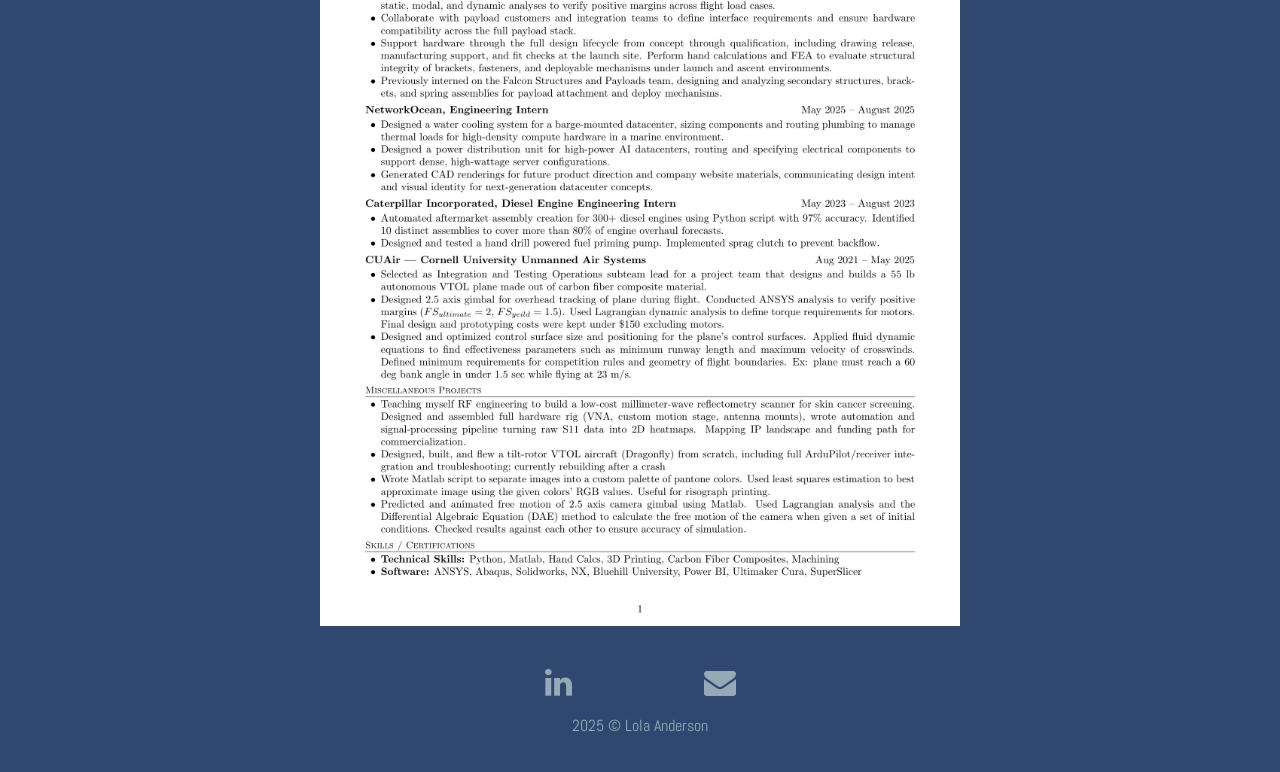
==== commit 0216b959: "Add RF Scanner project page and update resume Adds a new RF Scanner project page documenting the ant" ====
--- a/index.htm
+++ b/index.htm
@@ -64,6 +64,37 @@
         <div class="row-proj">
             <!-- Column 1 (Left) -->
             <div class="portfolio_col">
+                <a href="rf-scanner.html">
+                    <div class="container">
+                        <img src="project_photos/RF_Scanner/scan_rig.jpeg" alt="RF Scanner" class="image">
+                        <div class="middle">
+                            <div class="text">RF Scanner</div>
+                        </div>
+                    </div>
+                </a>
+
+                <a href="dynamic-sim.html">
+                    <div class="container">
+                        <img src="project_photos/IDGIMBALMODEL.jpg" alt="Gimbal Dynamic Simulation" class="image">
+                        <div class="middle">
+                            <div class="text">Dynamic Simulation of Free Gimbal</div>
+                        </div>
+                    </div>
+                </a>
+
+                <a href="fea-wing-des-page.html">
+                    <div class="container">
+                        <img src="project_photos/FEAWINGDES.jpg" alt="FEA Wing Design" class="image">
+                        <div class="middle">
+                            <div class="text">FEA on Plane Wing using ANSYS Optislang</div>
+                        </div>
+                    </div>
+                </a>
+
+            </div>
+
+            <!-- Column 2 (Middle) -->
+            <div class="portfolio_col">
                 <a href="dragonfly.html">
                     <div class="container">
                         <img src="project_photos/Dragonfly/IMG_1763.JPG" alt="Dragonfly Project" class="image">
@@ -82,6 +113,15 @@
                     </div>
                 </a>
 
+                <a href="color-seperator.html">
+                    <div class="container">
+                        <img src="project_photos/color_seperator/color_seperator.jpg" alt="Color Separator Tool" class="image">
+                        <div class="middle">
+                            <div class="text">Image Color Seperator for Risograph Printmaking</div>
+                        </div>
+                    </div>
+                </a>
+
                 <a href="blade-design.html">
                     <div class="container">
                         <img src="project_photos/Blade_design_project/stress_ansys.jpg" alt="Wind Turbine Blade Analysis" class="image">
@@ -92,43 +132,13 @@
                 </a>
             </div>
 
-            <!-- Column 2 (Middle) -->
+            <!-- Column 3 (Right) -->
             <div class="portfolio_col">
                 <a href="gimbal.htm">
                     <div class="container">
                         <img src="project_photos/CameraTracker/IMG_8154.jpeg" alt="2.5 Axis Camera Gimbal" class="image">
                         <div class="middle">
                             <div class="text">2.5 Axis Gimbal</div>
-                        </div>
-                    </div>
-                </a>
-
-                <a href="color-seperator.html">
-                    <div class="container">
-                        <img src="project_photos/color_seperator/color_seperator.jpg" alt="Color Separator Tool" class="image">
-                        <div class="middle">
-                            <div class="text">Image Color Seperator for Risograph Printmaking</div>
-                        </div>
-                    </div>
-                </a>
-
-                <a href="fea-wing-des-page.html">
-                    <div class="container">
-                        <img src="project_photos/FEAWINGDES.jpg" alt="FEA Wing Design" class="image">
-                        <div class="middle">
-                            <div class="text">FEA on Plane Wing using ANSYS Optislang</div>
-                        </div>
-                    </div>
-                </a>
-            </div>
-
-            <!-- Column 3 (Right) -->
-            <div class="portfolio_col">
-                <a href="dynamic-sim.html">
-                    <div class="container">
-                        <img src="project_photos/IDGIMBALMODEL.jpg" alt="Gimbal Dynamic Simulation" class="image">
-                        <div class="middle">
-                            <div class="text">Dynamic Simulation of Free Gimbal</div>
                         </div>
                     </div>
                 </a>
@@ -156,7 +166,7 @@
         <!-- Resume Section -->
         <h2 id="Resume">RESUME</h2>
         <div style="text-align: center; margin-top: 10px;">
-            <a href="Lola_Resume_March_2025__Website.pdf" download>
+            <a href="Lola_Resume_Sept_2026.pdf" download>
                 <span class="tag-cloud">Download Resume</span>
             </a>
         </div>
--- a/styles.css
+++ b/styles.css
@@ -20,7 +20,7 @@
     --color-footer: #95AAB6;
 
     /* Typography */
-    --font-size-about: 1.3vw;
+    --font-size-about: 1.5vw;
     --font-size-skills: 3.5vh;
     --font-size-tag: 2.5vh;
     --font-size-project: 1.5vw;
